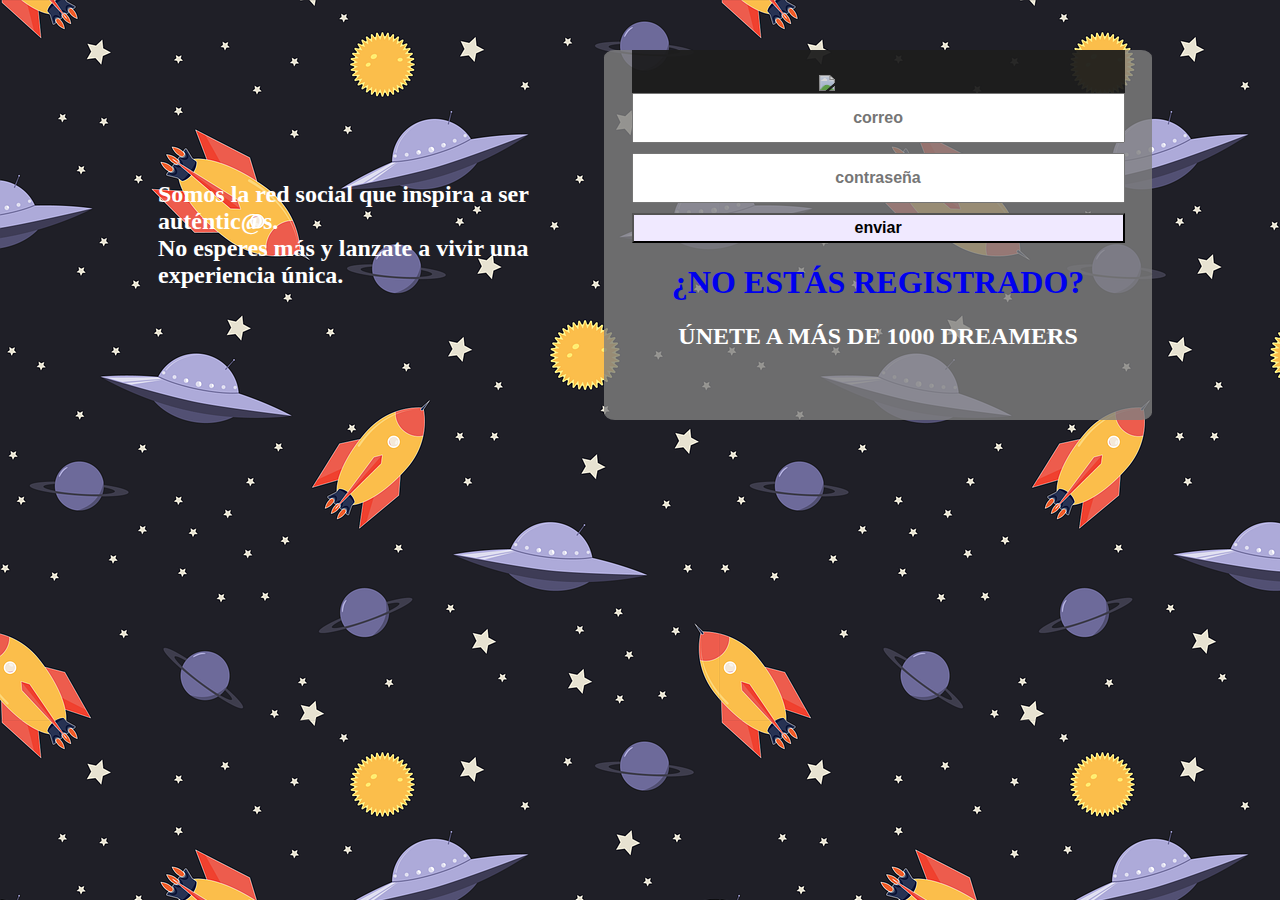
==== index.html @ a117618d "Update index.html" ====
<!DOCTYPE html>
<html>
<head>
	<meta charset="utf-8">
	<meta name="viewport" content="width=device-width, initial-scale=1">
	<link rel="stylesheet" type="text/css" href="./styles/dream.css">
	<link rel="icon" type="image/x-icon" href="./img/logosimple.jpg">
	<title>Identifícate</title>
</head>
<body>

	<div id="container">

		<div class="socialClaim">
			<h2>Somos la red social que inspira a ser auténtic@s.<br>No esperes
				más y lanzate a vivir una experiencia única.
			</h2>
		</div>

		<main id="contenido" class="contenidoRegistro">
			<div id="header"> 
				<img src="./img/logo.jpg" alt="logotipo dreAm">
			</div>

			<div id="espacioTexto">
				<div class="inputs_sec"> <!-- INPUTS -->
					<input type="email" placeholder="correo" id="email">
					<input type="password" placeholder="contraseña" id="password">
					<button onclick="login(event)">enviar</button>
				</div>
				<div> <!--texto-->
					<a href="./pages/registro.html"><h1 class="preguntaRegistro">¿NO ESTÁS REGISTRADO?</a></h1>
					<h2>ÚNETE A MÁS DE 1000 DREAMERS</h2>
				</div>
			</div>
			<span id="formError"></span>
		</main>

	</div>
	<script src="./JS/login.js"></script>
	<script>
		fetch('../Proyecto-Mini-Red-Social-/php/createUser.php',{
			method : 'POST',
			body: JSON.stringify({"name" : "Juan Daniel"})
			
		})
		.then(response => response.json())
        .then(data => console.log(data));
	</script>
</body>
</html>
---- styles/dream.css ----
*{
	box-sizing: border-box;
    overflow-wrap: break-word; 
}

html{
	width: 100%;
	height: 100%;
	background: url(../img/cosmos.png);

}

body{
	margin: 0 auto;
	padding: 0;
}

a{
	text-decoration: none;
}  

/* TIPOGRAFÍAS */

/* RUDA BLACK font-family: 'Ruda', sans-serif; */ 
@import url('https://fonts.googleapis.com/css2?family=Ruda:wght@900&display=swap');

/* alternativa a 29LT BUKRA - MONTSERRAT   font-family: 'Montserrat', sans-serif; */ 
@import url('https://fonts.googleapis.com/css2?family=Montserrat:wght@300&display=swap');

/* alternativa a Gidole  font-family: 'Abel', sans-serif; */
@import url('https://fonts.googleapis.com/css2?family=Abel&display=swap');


/* ICONOS Atribución:  
<a href="https://www.flaticon.es/iconos-gratis/identificacion" title="identificación iconos">Identificación iconos creados por Icongeek26 - Flaticon</a>;
*/

/* CONTENIDO PRINCIPAL */

#header{
	background: black;
	filter:alpha(opacity=73);
	-moz-opacity:.73;opacity:.73;
	padding-top: 25px;
}

#container{
	width: 100%;
	height: 100%;
	text-align: center;
	margin-top: 130px;
}



#contenido, #header, #espacioTexto{
	width: 80%;
	margin: 0 auto;
}


.contenidoRegistro{
	background-color: rgba(128, 128, 128, 0.8);
    padding-bottom: 50px;
    border-radius: 2%;
}

h1, h2{
	color: white;
}

/* SECCIÓN INPUTS */

.inputs_sec{
	display: flex;
	flex-direction: column;
	gap: 10px;
}

.inputs_sec input, .inputs_sec button{
	text-align: center;
	cursor: pointer;
	font-family: 'Ruda', sans-serif;
	font-weight: bold;
	font-size: medium;
}

.inputs_sec input{
	height: 50px;
}

.inputs_sec button{
	height: 30px;
	background-color: #f0e9ff;
}

.photoBox{
	align-items: center;
	display: flex;
	background-color: white;
}

.photoBox img{
	width: 65px;
	margin-left: 10px;
}

.photoBox input{
	margin-top: 30px;
    margin-left: 10px;
}

/*Boton para agregar un archivo*/

#costumFile{
    display: none;
}

.formFile {
    color: rgb(128, 128, 128);
    display: flex;
    align-items: center;
    margin: 14px;
    cursor: pointer;
	font-family: 'Ruda', sans-serif;
	font-weight: bold;
	font-size: medium;
	
}

@media screen and (min-width: 1000px){

	.formFile {
		margin-left:35px;
	}

   .socialClaim{
	margin-right: 20px;
	margin-left: 30px;
    width: 70%;
	text-align: left;
    }
 
	#container{
		display: flex;
		width: 80%;
		align-items: center;
		margin: 50px auto;}

	#contenido, #header, #espacioTexto{
		width: 90%;
	
	}
	

	.photoBox img{
		margin-left: 35px;
	}

}
@media screen and (max-width:1000px) {
	.socialClaim{
		display:none;
	}
	
}
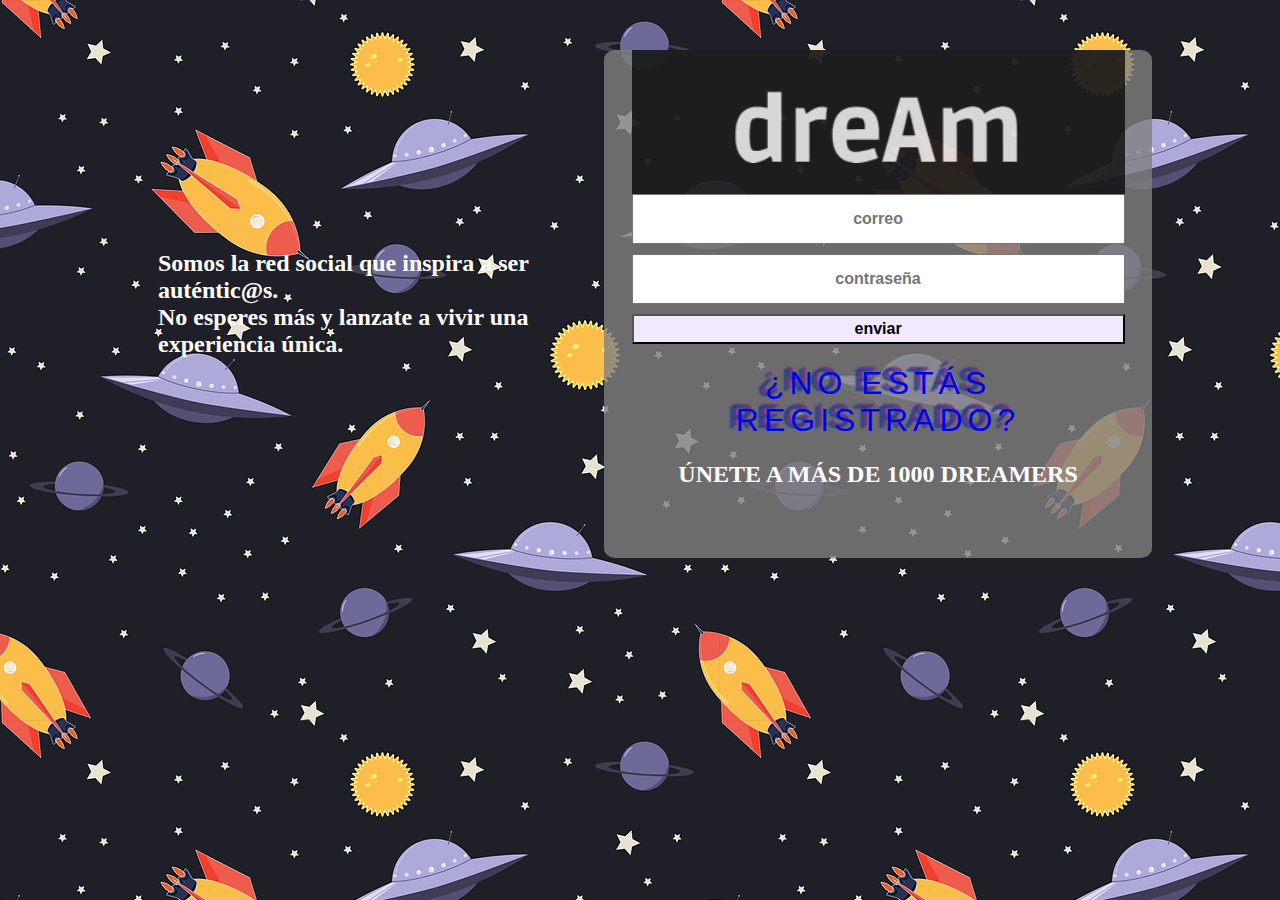
==== commit 3f3e3604: "Update index.html" ====
--- a/index.html
+++ b/index.html
@@ -19,7 +19,7 @@
 
 		<main id="contenido" class="contenidoRegistro">
 			<div id="header"> 
-				<img src="./img/logo.jpg" alt="logotipo dreAm">
+				<img src="./img/logoblanco.png" alt="logotipo dreAm">
 			</div>
 
 			<div id="espacioTexto">
--- a/styles/dream.css
+++ b/styles/dream.css
@@ -42,6 +42,10 @@
 	filter:alpha(opacity=73);
 	-moz-opacity:.73;opacity:.73;
 	padding-top: 25px;
+    	padding-bottom: 15px;
+   	margin-bottom: 30px;
+	width: 100%;
+	margin: 0 auto;
 }
 
 #container{
@@ -53,7 +57,7 @@
 
 
 
-#contenido, #header, #espacioTexto{
+#contenido, #espacioTexto{
 	width: 80%;
 	margin: 0 auto;
 }
@@ -67,6 +71,18 @@
 
 h1, h2{
 	color: white;
+}
+
+h1 {
+	--text: #ffffff;
+	--yellow: #fde01a;
+	--blue: #24408e;
+	--purple: #732982;
+	color: var(--text);
+	font-family: 'Russo One', sans-serif;
+	letter-spacing: 5px;
+    	font-weight: 500;
+	text-shadow: -8px -3px 2px var(--blue), -5px -5px 2px var(--purple);
 }
 
 /* SECCIÓN INPUTS */
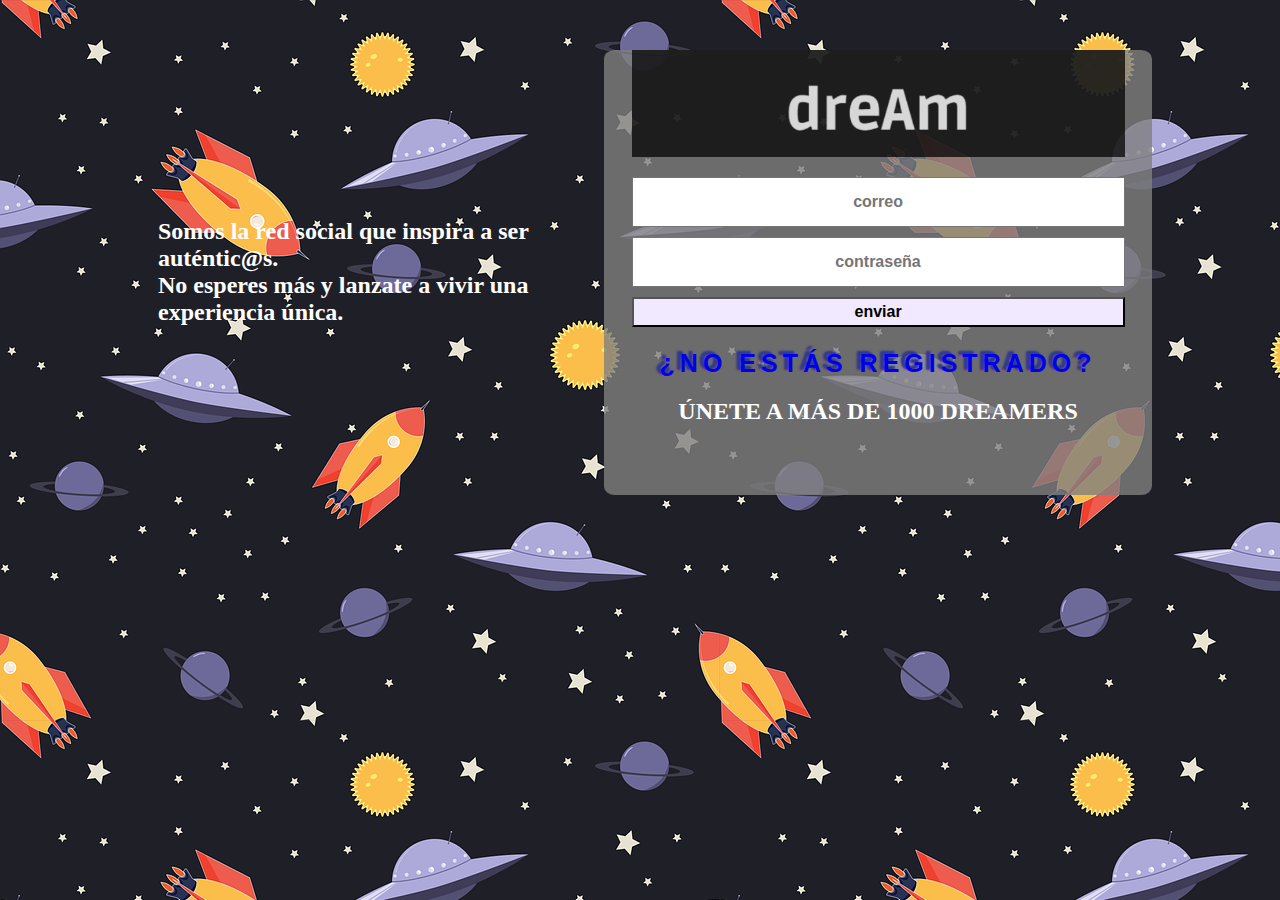
==== commit 56e17056: "Cambio a logo blanco y shadow" ====
--- a/index.html
+++ b/index.html
@@ -29,7 +29,7 @@
 					<button onclick="login(event)">enviar</button>
 				</div>
 				<div> <!--texto-->
-					<a href="./pages/registro.html"><h1 class="preguntaRegistro">¿NO ESTÁS REGISTRADO?</a></h1>
+					<a href="./pages/registro.html" class="aRegistro"><h1 class="preguntaRegistro">¿NO ESTÁS REGISTRADO?</a></h1>
 					<h2>ÚNETE A MÁS DE 1000 DREAMERS</h2>
 				</div>
 			</div>
--- a/styles/dream.css
+++ b/styles/dream.css
@@ -30,6 +30,9 @@
 /* alternativa a Gidole  font-family: 'Abel', sans-serif; */
 @import url('https://fonts.googleapis.com/css2?family=Abel&display=swap');
 
+/*font-family: 'Russo One', sans-serif;*/
+@import url('https://fonts.googleapis.com/css2?family=Russo+One&display=swap');
+
 
 /* ICONOS Atribución:  
 <a href="https://www.flaticon.es/iconos-gratis/identificacion" title="identificación iconos">Identificación iconos creados por Icongeek26 - Flaticon</a>;
@@ -42,10 +45,14 @@
 	filter:alpha(opacity=73);
 	-moz-opacity:.73;opacity:.73;
 	padding-top: 25px;
-    	padding-bottom: 15px;
+    padding-bottom: 15px;
    	margin-bottom: 30px;
 	width: 100%;
 	margin: 0 auto;
+}
+
+#header img{
+	width: 21vh;
 }
 
 #container{
@@ -55,13 +62,20 @@
 	margin-top: 130px;
 }
 
-
-
 #contenido, #espacioTexto{
 	width: 80%;
 	margin: 0 auto;
 }
 
+
+.preguntaRegistro{
+	font-size: 25px;
+    font-weight: 700;
+}
+
+.aRegistro:visited{
+	color: white;
+}
 
 .contenidoRegistro{
 	background-color: rgba(128, 128, 128, 0.8);
@@ -81,8 +95,9 @@
 	color: var(--text);
 	font-family: 'Russo One', sans-serif;
 	letter-spacing: 5px;
-    	font-weight: 500;
-	text-shadow: -8px -3px 2px var(--blue), -5px -5px 2px var(--purple);
+    font-weight: 500;
+    margin-top: 22px;
+	text-shadow: -4px -3px 2px var(--blue), -4px -2px 2px var(--purple);
 }
 
 /* SECCIÓN INPUTS */
@@ -91,6 +106,7 @@
 	display: flex;
 	flex-direction: column;
 	gap: 10px;
+	margin-top: 20px;
 }
 
 .inputs_sec input, .inputs_sec button{
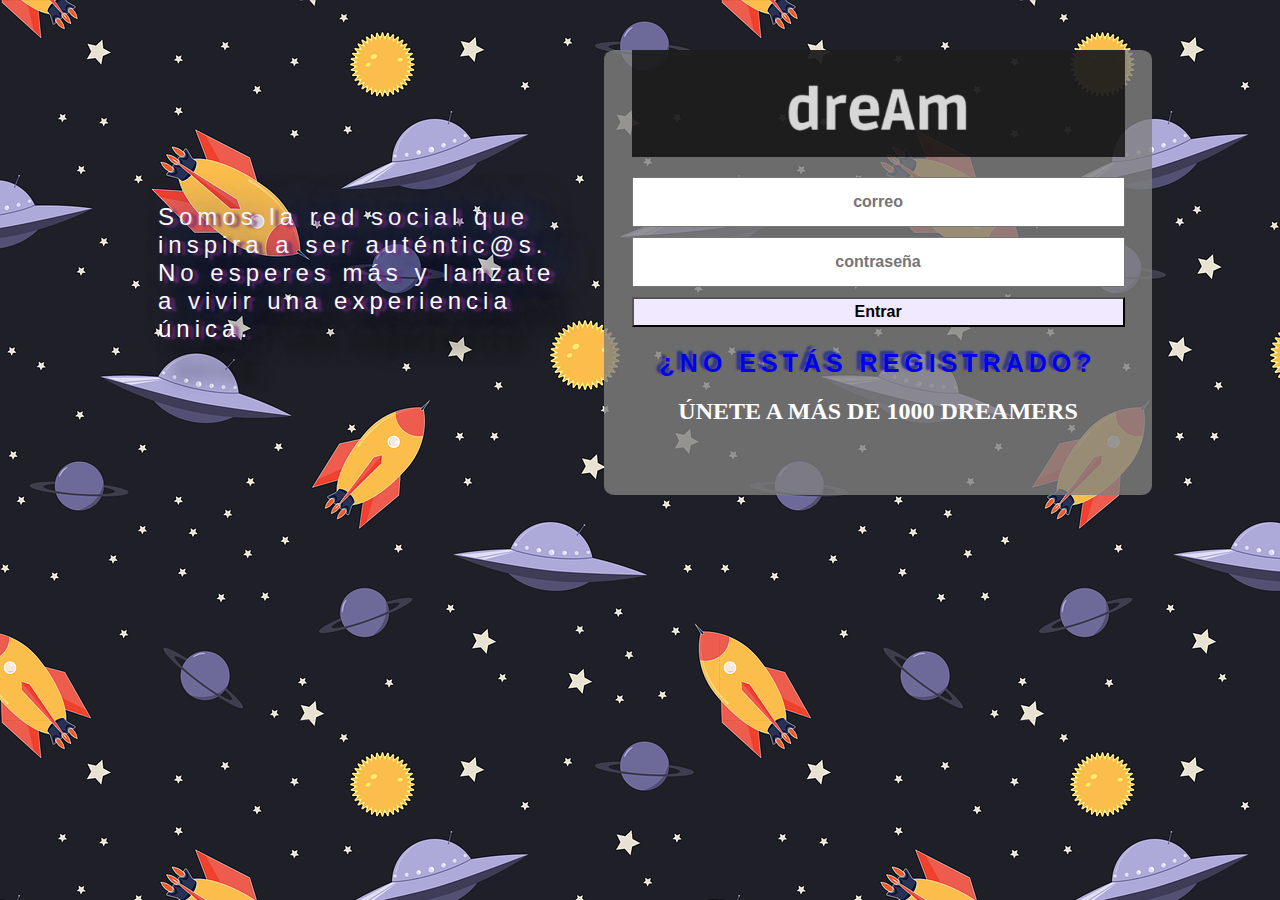
==== commit 2c937f4d: "cambios funciones register y login" ====
--- a/index.html
+++ b/index.html
@@ -18,7 +18,7 @@
 		</div>
 
 		<main id="contenido" class="contenidoRegistro">
-			<div id="header"> 
+			<div  id="header"> 
 				<img src="./img/logoblanco.png" alt="logotipo dreAm">
 			</div>
 
@@ -26,7 +26,7 @@
 				<div class="inputs_sec"> <!-- INPUTS -->
 					<input type="email" placeholder="correo" id="email">
 					<input type="password" placeholder="contraseña" id="password">
-					<button onclick="login(event)">enviar</button>
+					<button onclick="login(event)">Entrar</button>
 				</div>
 				<div> <!--texto-->
 					<a href="./pages/registro.html" class="aRegistro"><h1 class="preguntaRegistro">¿NO ESTÁS REGISTRADO?</a></h1>
@@ -35,17 +35,8 @@
 			</div>
 			<span id="formError"></span>
 		</main>
-
 	</div>
-	<script src="./JS/login.js"></script>
-	<script>
-		fetch('../Proyecto-Mini-Red-Social-/php/createUser.php',{
-			method : 'POST',
-			body: JSON.stringify({"name" : "Juan Daniel"})
-			
-		})
-		.then(response => response.json())
-        .then(data => console.log(data));
-	</script>
+	<script src="./JS/loginUser.js"></script>
+	
 </body>
 </html>
--- a/styles/dream.css
+++ b/styles/dream.css
@@ -89,7 +89,6 @@
 
 h1 {
 	--text: #ffffff;
-	--yellow: #fde01a;
 	--blue: #24408e;
 	--purple: #732982;
 	color: var(--text);
@@ -98,6 +97,20 @@
     font-weight: 500;
     margin-top: 22px;
 	text-shadow: -4px -3px 2px var(--blue), -4px -2px 2px var(--purple);
+}
+
+
+.socialClaim h2 {
+	--text: #ffffff;
+    --black: #000000;
+    --blue: #24408e;
+    --purple: #732982;
+    color: var(--text);
+    font-family: 'Russo One', sans-serif;
+    letter-spacing: 5px;
+    font-weight: 400;
+    margin-top: 22px;
+    text-shadow: 17px 41px 17px var(--black), 5px 2px 3px var(--purple), 17px -9px 31px var(--blue);
 }
 
 /* SECCIÓN INPUTS */
@@ -171,6 +184,7 @@
 	margin-left: 30px;
     width: 70%;
 	text-align: left;
+
     }
  
 	#container{
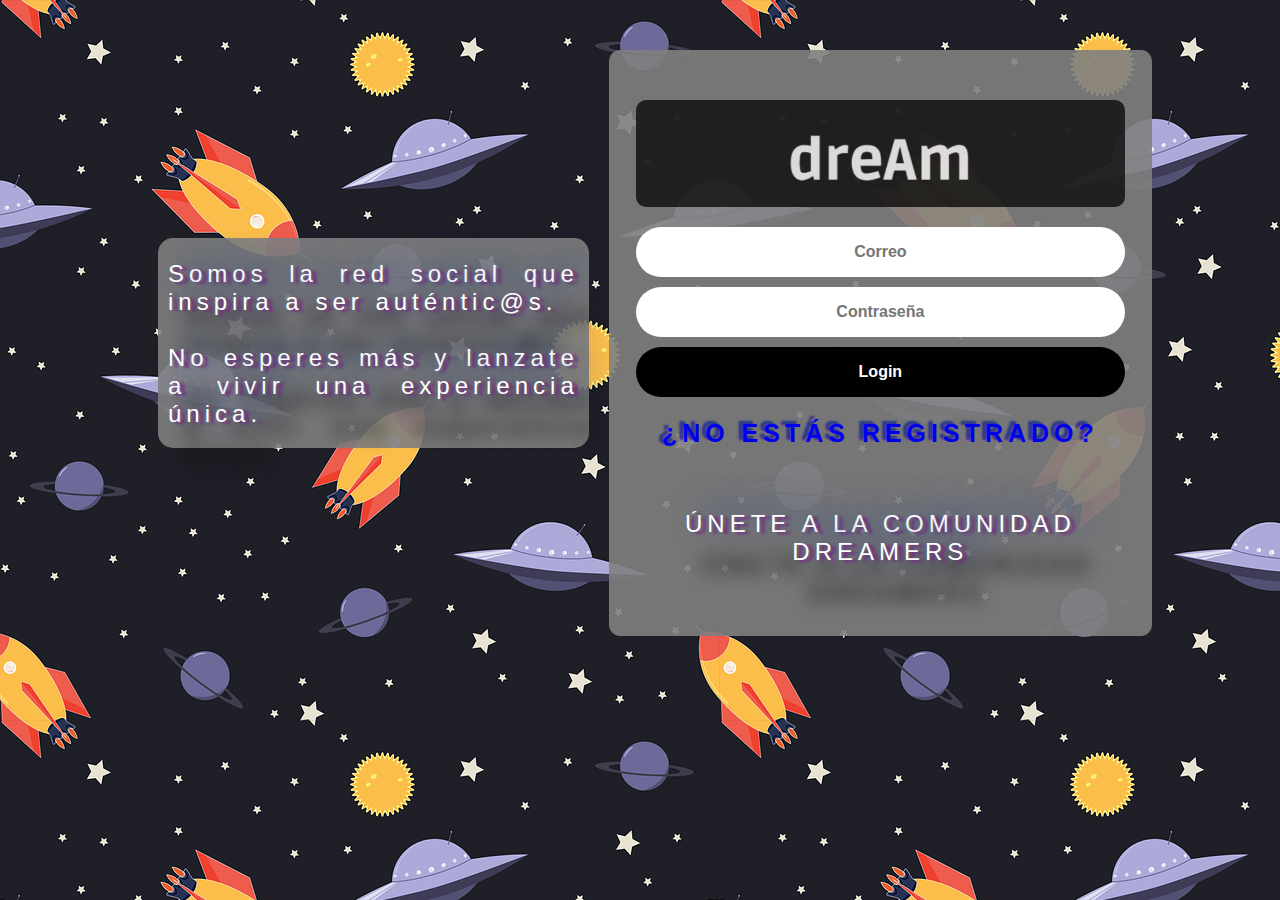
==== commit 2481b379: "mods" ====
--- a/index.html
+++ b/index.html
@@ -5,38 +5,34 @@
 	<meta name="viewport" content="width=device-width, initial-scale=1">
 	<link rel="stylesheet" type="text/css" href="./styles/dream.css">
 	<link rel="icon" type="image/x-icon" href="./img/logosimple.jpg">
-	<title>Identifícate</title>
+	<title>Login dreAm</title>
 </head>
 <body>
 
 	<div id="container">
-
 		<div class="socialClaim">
-			<h2>Somos la red social que inspira a ser auténtic@s.<br>No esperes
+			<h2 class="claim">Somos la red social que inspira a ser auténtic@s.<br><br>No esperes
 				más y lanzate a vivir una experiencia única.
 			</h2>
 		</div>
-
 		<main id="contenido" class="contenidoRegistro">
-			<div  id="header"> 
+			<div id="header" class="header_radius"> 
 				<img src="./img/logoblanco.png" alt="logotipo dreAm">
 			</div>
-
 			<div id="espacioTexto">
 				<div class="inputs_sec"> <!-- INPUTS -->
-					<input type="email" placeholder="correo" id="email">
-					<input type="password" placeholder="contraseña" id="password">
-					<button onclick="login(event)">Entrar</button>
+					<input type="email" placeholder="Correo" id="email" class="retoque">
+					<input type="password" placeholder="Contraseña" id="password" class="retoque">
+					<button onclick="login(event)" class="retoque" style="height: 50px; background: black; color: white;">Login</button>
 				</div>
 				<div> <!--texto-->
 					<a href="./pages/registro.html" class="aRegistro"><h1 class="preguntaRegistro">¿NO ESTÁS REGISTRADO?</a></h1>
-					<h2>ÚNETE A MÁS DE 1000 DREAMERS</h2>
+					<h2 class="slogan">ÚNETE A LA COMUNIDAD DREAMERS</h2>
 				</div>
 			</div>
 			<span id="formError"></span>
 		</main>
 	</div>
-	<script src="./JS/loginUser.js"></script>
-	
+	<script src="./JS/login.js"></script>
 </body>
 </html>
--- a/styles/dream.css
+++ b/styles/dream.css
@@ -39,6 +39,17 @@
 */
 
 /* CONTENIDO PRINCIPAL */
+
+.header_radius{
+	border-radius: 10px;
+}
+
+.formulario{
+	background-color: rgba(128, 128, 128, 0.9);
+    padding-bottom: 40px;
+    border-radius: 2%;
+    padding-top: 50px;
+}
 
 #header{
 	background: black;
@@ -77,9 +88,14 @@
 	color: white;
 }
 
+.preguntaRegistro:hover{
+	transform: scale(1.1);
+	transition: 1s;
+}
+
 .contenidoRegistro{
-	background-color: rgba(128, 128, 128, 0.8);
-    padding-bottom: 50px;
+	background-color: rgba(128, 128, 128, 0.9);
+    padding: 50px 0;
     border-radius: 2%;
 }
 
@@ -115,6 +131,16 @@
 
 /* SECCIÓN INPUTS */
 
+button:hover{
+	transition: 1s;
+	transform: scale(1.1);
+}
+
+.retoque{
+	border-radius: 30px;
+	border: transparent;
+}
+
 .inputs_sec{
 	display: flex;
 	flex-direction: column;
@@ -143,6 +169,10 @@
 	align-items: center;
 	display: flex;
 	background-color: white;
+	border-radius: 30px;
+	border: transparent;
+	height: 50px;
+
 }
 
 .photoBox img{
@@ -184,8 +214,29 @@
 	margin-left: 30px;
     width: 70%;
 	text-align: left;
-
+	background-color: rgba(128, 128, 128, 0.9);
+	border-radius: 15px;
+	padding: 0 10px;
     }
+
+	.claim{
+		display: flex;
+   		text-align: justify;
+	}
+
+	.slogan{
+		--text: #ffffff;
+		--black: #000000;
+		--blue: #24408e;
+		--purple: #732982;
+		color: var(--text);
+		font-family: 'Russo One', sans-serif;
+		letter-spacing: 5px;
+		font-weight: 400;
+		margin-top: 22px;
+		text-shadow: 17px 41px 17px var(--black), 5px 2px 3px var(--purple), 17px -9px 31px var(--blue);
+		padding-top: 40px;
+	}
  
 	#container{
 		display: flex;
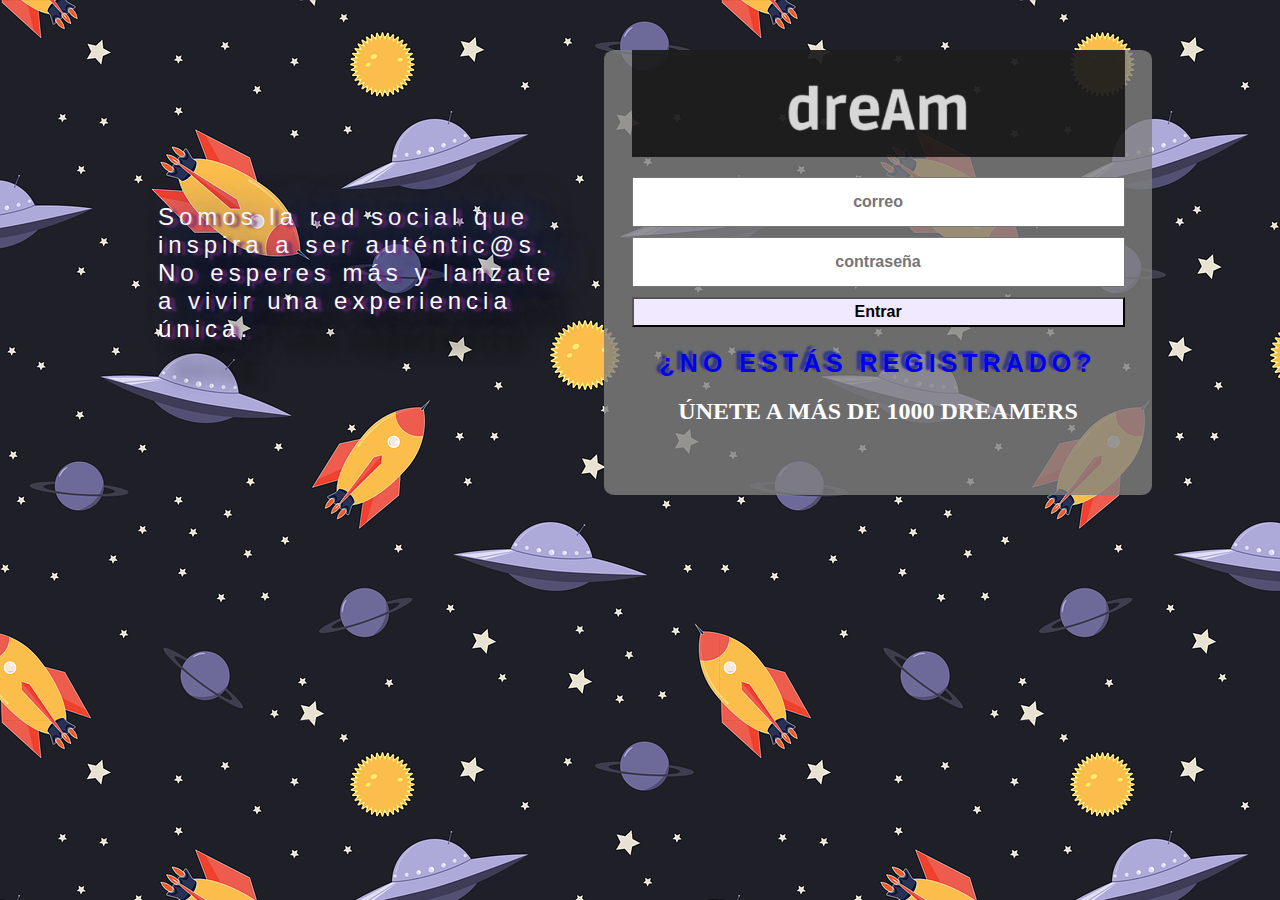
==== commit 456df1bc: "cambios login" ====
--- a/index.html
+++ b/index.html
@@ -5,34 +5,38 @@
 	<meta name="viewport" content="width=device-width, initial-scale=1">
 	<link rel="stylesheet" type="text/css" href="./styles/dream.css">
 	<link rel="icon" type="image/x-icon" href="./img/logosimple.jpg">
-	<title>Login dreAm</title>
+	<title>Identifícate</title>
 </head>
 <body>
 
 	<div id="container">
+
 		<div class="socialClaim">
-			<h2 class="claim">Somos la red social que inspira a ser auténtic@s.<br><br>No esperes
+			<h2>Somos la red social que inspira a ser auténtic@s.<br>No esperes
 				más y lanzate a vivir una experiencia única.
 			</h2>
 		</div>
+
 		<main id="contenido" class="contenidoRegistro">
-			<div id="header" class="header_radius"> 
+			<div  id="header"> 
 				<img src="./img/logoblanco.png" alt="logotipo dreAm">
 			</div>
+
 			<div id="espacioTexto">
 				<div class="inputs_sec"> <!-- INPUTS -->
-					<input type="email" placeholder="Correo" id="email" class="retoque">
-					<input type="password" placeholder="Contraseña" id="password" class="retoque">
-					<button onclick="login(event)" class="retoque" style="height: 50px; background: black; color: white;">Login</button>
+					<input type="email" placeholder="correo" id="email" required>
+					<input type="password" placeholder="contraseña" id="password" required>
+					<button onclick="login(event)">Entrar</button>
 				</div>
 				<div> <!--texto-->
 					<a href="./pages/registro.html" class="aRegistro"><h1 class="preguntaRegistro">¿NO ESTÁS REGISTRADO?</a></h1>
-					<h2 class="slogan">ÚNETE A LA COMUNIDAD DREAMERS</h2>
+					<h2>ÚNETE A MÁS DE 1000 DREAMERS</h2>
 				</div>
 			</div>
 			<span id="formError"></span>
 		</main>
 	</div>
-	<script src="./JS/login.js"></script>
+	<script src="./JS/loginUser.js"></script>
+	
 </body>
 </html>
--- a/styles/dream.css
+++ b/styles/dream.css
@@ -39,17 +39,6 @@
 */
 
 /* CONTENIDO PRINCIPAL */
-
-.header_radius{
-	border-radius: 10px;
-}
-
-.formulario{
-	background-color: rgba(128, 128, 128, 0.9);
-    padding-bottom: 40px;
-    border-radius: 2%;
-    padding-top: 50px;
-}
 
 #header{
 	background: black;
@@ -88,14 +77,9 @@
 	color: white;
 }
 
-.preguntaRegistro:hover{
-	transform: scale(1.1);
-	transition: 1s;
-}
-
 .contenidoRegistro{
-	background-color: rgba(128, 128, 128, 0.9);
-    padding: 50px 0;
+	background-color: rgba(128, 128, 128, 0.8);
+    padding-bottom: 50px;
     border-radius: 2%;
 }
 
@@ -131,16 +115,6 @@
 
 /* SECCIÓN INPUTS */
 
-button:hover{
-	transition: 1s;
-	transform: scale(1.1);
-}
-
-.retoque{
-	border-radius: 30px;
-	border: transparent;
-}
-
 .inputs_sec{
 	display: flex;
 	flex-direction: column;
@@ -169,10 +143,6 @@
 	align-items: center;
 	display: flex;
 	background-color: white;
-	border-radius: 30px;
-	border: transparent;
-	height: 50px;
-
 }
 
 .photoBox img{
@@ -206,7 +176,7 @@
 @media screen and (min-width: 1000px){
 
 	.formFile {
-		margin-left:35px;
+		margin-left:90px;
 	}
 
    .socialClaim{
@@ -214,29 +184,8 @@
 	margin-left: 30px;
     width: 70%;
 	text-align: left;
-	background-color: rgba(128, 128, 128, 0.9);
-	border-radius: 15px;
-	padding: 0 10px;
+
     }
-
-	.claim{
-		display: flex;
-   		text-align: justify;
-	}
-
-	.slogan{
-		--text: #ffffff;
-		--black: #000000;
-		--blue: #24408e;
-		--purple: #732982;
-		color: var(--text);
-		font-family: 'Russo One', sans-serif;
-		letter-spacing: 5px;
-		font-weight: 400;
-		margin-top: 22px;
-		text-shadow: 17px 41px 17px var(--black), 5px 2px 3px var(--purple), 17px -9px 31px var(--blue);
-		padding-top: 40px;
-	}
  
 	#container{
 		display: flex;
